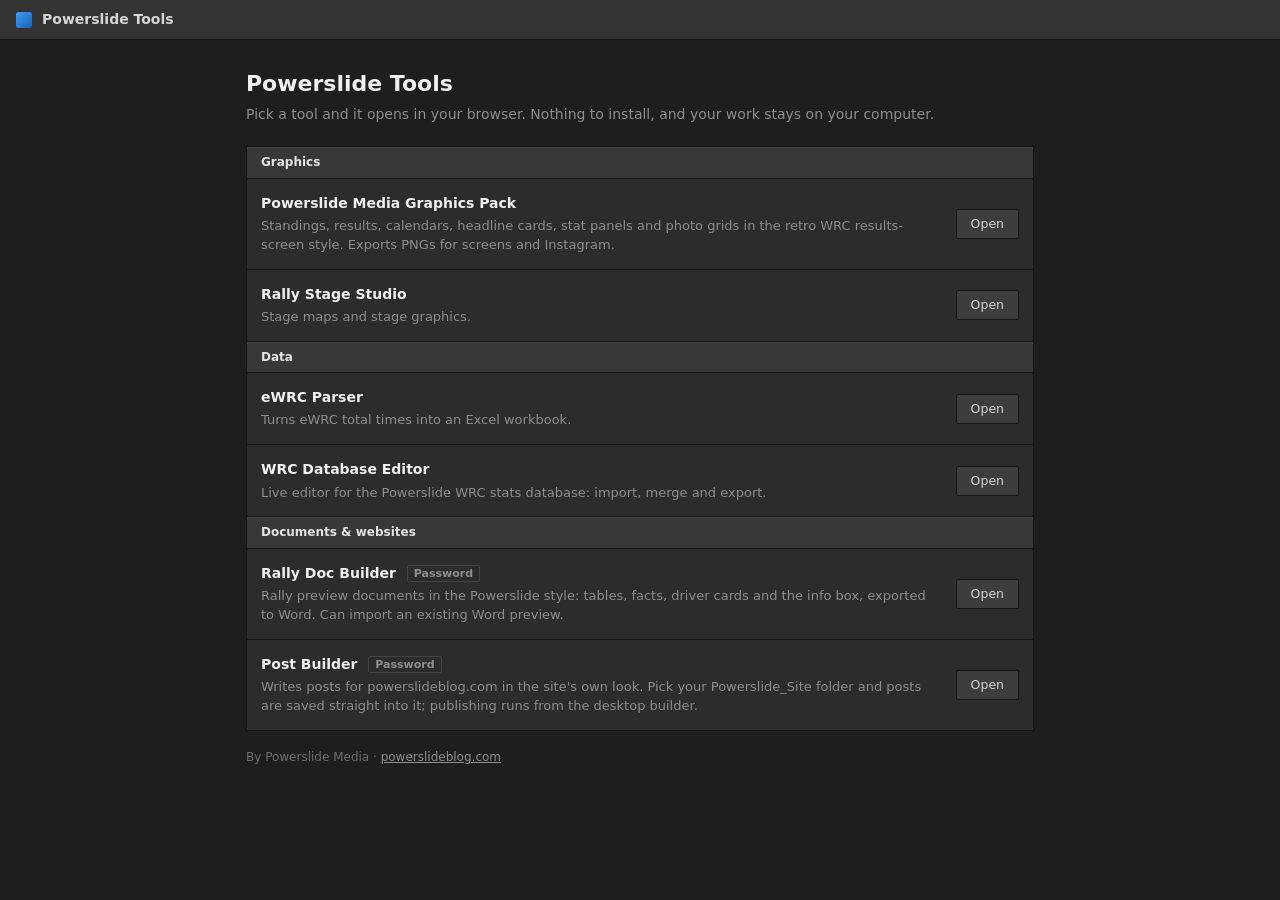
==== index.html @ 2fdb77f0 "Powerslide Tools" ====
<!doctype html>
<html lang="en">
<head>
<meta charset="utf-8">
<meta name="viewport" content="width=device-width, initial-scale=1">
<title>Powerslide Tools</title>
<meta name="description" content="Rally graphics and data tools from Powerslide Media. Pick one and it opens in your browser.">
<style>
  :root{--bg:#1e1e1e;--panel:#2c2c2c;--head:#383838;--line:#161616;--line2:#444;--text:#d6d6d6;--muted:#8e8e8e;--accent:#2f8be6}
  *{box-sizing:border-box}
  body{margin:0;background:var(--bg);color:var(--text);font:14px/1.45 "Segoe UI",system-ui,sans-serif}
  .top{display:flex;align-items:center;gap:10px;height:40px;padding:0 16px;background:#333;border-bottom:1px solid var(--line);font-weight:600}
  .top i{width:16px;height:16px;border-radius:2px;background:linear-gradient(135deg,#3c9cff,#1d5fae)}
  main{max-width:820px;margin:0 auto;padding:28px 16px 48px}
  h1{margin:0 0 4px;font-size:22px;color:#f0f0f0}
  .lead{margin:0 0 22px;color:var(--muted)}
  .list{background:var(--panel);border:1px solid var(--line)}
  .list h2{margin:0;padding:6px 14px;background:var(--head);border-top:1px solid var(--line2);border-bottom:1px solid var(--line);font-size:12px;font-weight:600;color:#e4e4e4}
  a.tool{display:grid;grid-template-columns:1fr auto;gap:4px 16px;align-items:center;padding:14px;border-bottom:1px solid var(--line);color:inherit;text-decoration:none}
  a.tool:last-child{border-bottom:none}
  a.tool:hover{background:#333}
  a.tool:hover .open{background:var(--accent);border-color:#1b5ea3;color:#fff}
  .name{font-weight:600;color:#f0f0f0}
  .desc{grid-column:1;color:var(--muted);font-size:13px}
  .lock{margin-left:6px;padding:1px 6px;border:1px solid var(--line2);border-radius:2px;font-size:11px;font-weight:600;color:var(--muted);vertical-align:1px}
  .open{grid-row:1/3;grid-column:2;padding:5px 14px;background:#3d3d3d;border:1px solid #151515;border-radius:2px;font-size:12.5px;white-space:nowrap}
  footer{margin-top:18px;font-size:12px;color:#6f6f6f}
  footer a{color:var(--muted)}
</style>
</head>
<body>
<div class="top"><i></i>Powerslide Tools</div>
<main>
  <h1>Powerslide Tools</h1>
  <p class="lead">Pick a tool and it opens in your browser. Nothing to install, and your work stays on your computer.</p>
  <div class="list">
    <h2>Graphics</h2>
    <a class="tool" href="tools/graphics-pack.html">
      <span class="name">Powerslide Media Graphics Pack</span>
      <span class="desc">Standings, results, calendars, headline cards, stat panels and photo grids in the retro WRC results-screen style. Exports PNGs for screens and Instagram.</span>
      <span class="open">Open</span>
    </a>
    <a class="tool" href="tools/rally-stage-studio.html">
      <span class="name">Rally Stage Studio</span>
      <span class="desc">Stage maps and stage graphics.</span>
      <span class="open">Open</span>
    </a>
    <h2>Data</h2>
    <a class="tool" href="tools/ewrc-parser.html">
      <span class="name">eWRC Parser</span>
      <span class="desc">Turns eWRC total times into an Excel workbook.</span>
      <span class="open">Open</span>
    </a>
    <a class="tool" href="tools/wrc-database-editor.html">
      <span class="name">WRC Database Editor</span>
      <span class="desc">Live editor for the Powerslide WRC stats database: import, merge and export.</span>
      <span class="open">Open</span>
    </a>
    <h2>Documents &amp; websites</h2>
    <a class="tool" href="tools/rally-doc/">
      <span class="name">Rally Doc Builder <span class="lock">Password</span></span>
      <span class="desc">Rally preview documents in the Powerslide style: tables, facts, driver cards and the info box, exported to Word. Can import an existing Word preview.</span>
      <span class="open">Open</span>
    </a>
    <a class="tool" href="tools/site-builder/">
      <span class="name">Post Builder <span class="lock">Password</span></span>
      <span class="desc">Writes posts for powerslideblog.com in the site's own look. Pick your Powerslide_Site folder and posts are saved straight into it; publishing runs from the desktop builder.</span>
      <span class="open">Open</span>
    </a>
  </div>
  <footer>By Powerslide Media · <a href="https://www.powerslideblog.com">powerslideblog.com</a></footer>
</main>
</body>
</html>
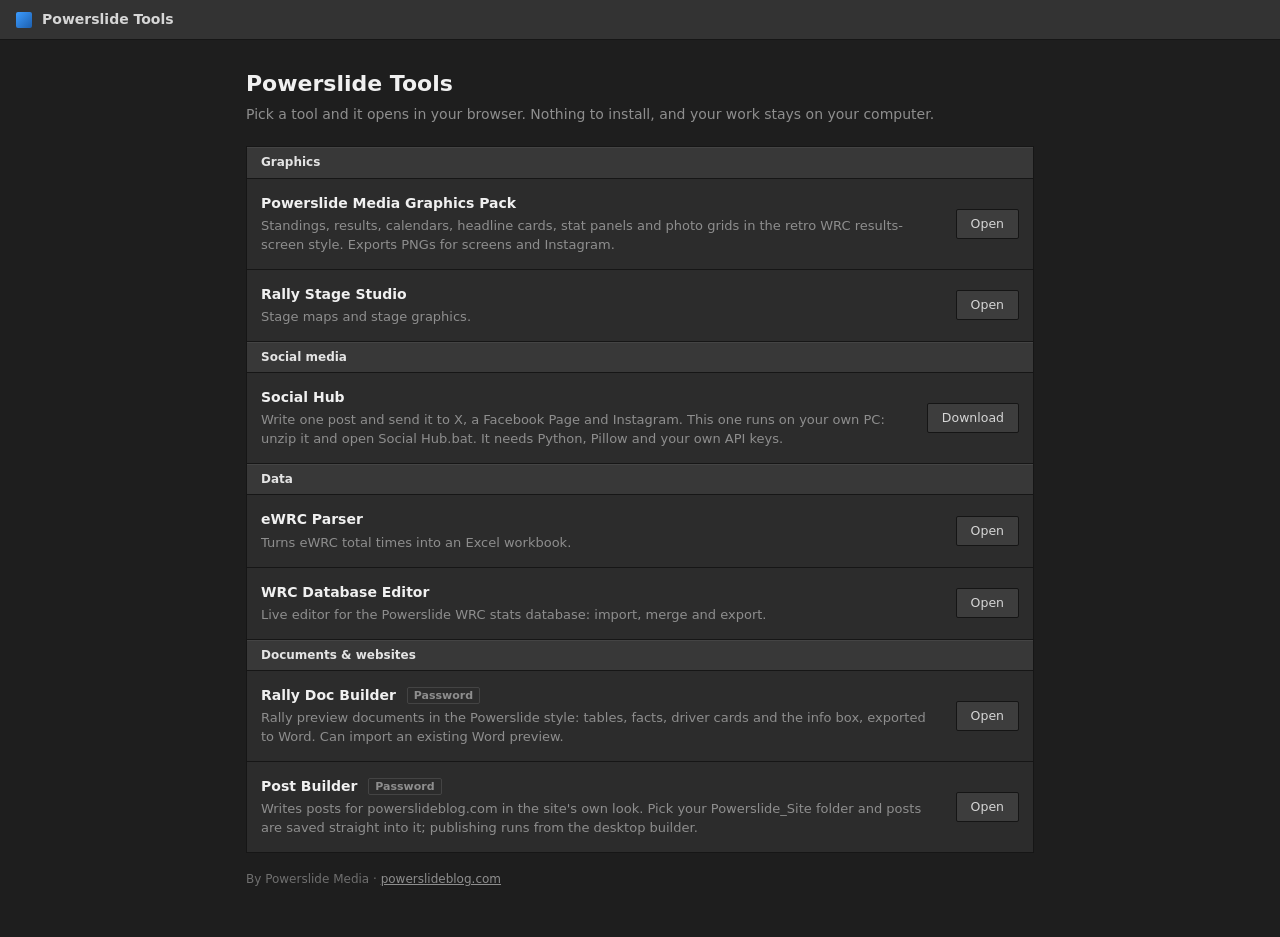
==== commit ddf19cca: "Add Social Hub download Co-Authored-By: Claude Opus 5.5 <noreply@anthropic.com>" ====
--- a/index.html
+++ b/index.html
@@ -45,6 +45,12 @@
       <span class="desc">Stage maps and stage graphics.</span>
       <span class="open">Open</span>
     </a>
+    <h2>Social media</h2>
+    <a class="tool" href="tools/social-hub.zip" download>
+      <span class="name">Social Hub</span>
+      <span class="desc">Write one post and send it to X, a Facebook Page and Instagram. This one runs on your own PC: unzip it and open Social Hub.bat. It needs Python, Pillow and your own API keys.</span>
+      <span class="open">Download</span>
+    </a>
     <h2>Data</h2>
     <a class="tool" href="tools/ewrc-parser.html">
       <span class="name">eWRC Parser</span>
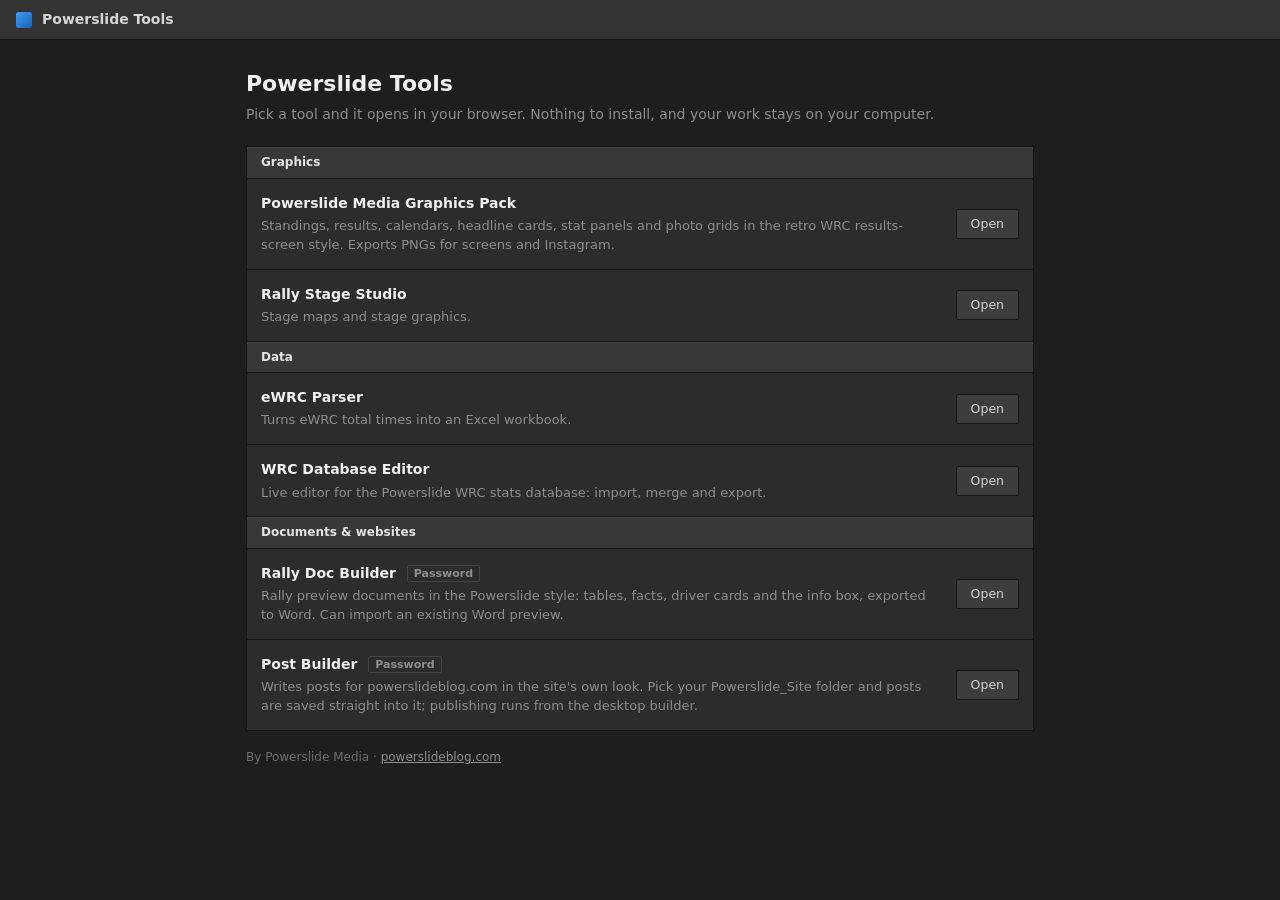
==== commit 608beb19: "Remove Social Hub download Co-Authored-By: Claude Opus 5.5 <noreply@anthropic.com>" ====
--- a/index.html
+++ b/index.html
@@ -45,12 +45,6 @@
       <span class="desc">Stage maps and stage graphics.</span>
       <span class="open">Open</span>
     </a>
-    <h2>Social media</h2>
-    <a class="tool" href="tools/social-hub.zip" download>
-      <span class="name">Social Hub</span>
-      <span class="desc">Write one post and send it to X, a Facebook Page and Instagram. This one runs on your own PC: unzip it and open Social Hub.bat. It needs Python, Pillow and your own API keys.</span>
-      <span class="open">Download</span>
-    </a>
     <h2>Data</h2>
     <a class="tool" href="tools/ewrc-parser.html">
       <span class="name">eWRC Parser</span>
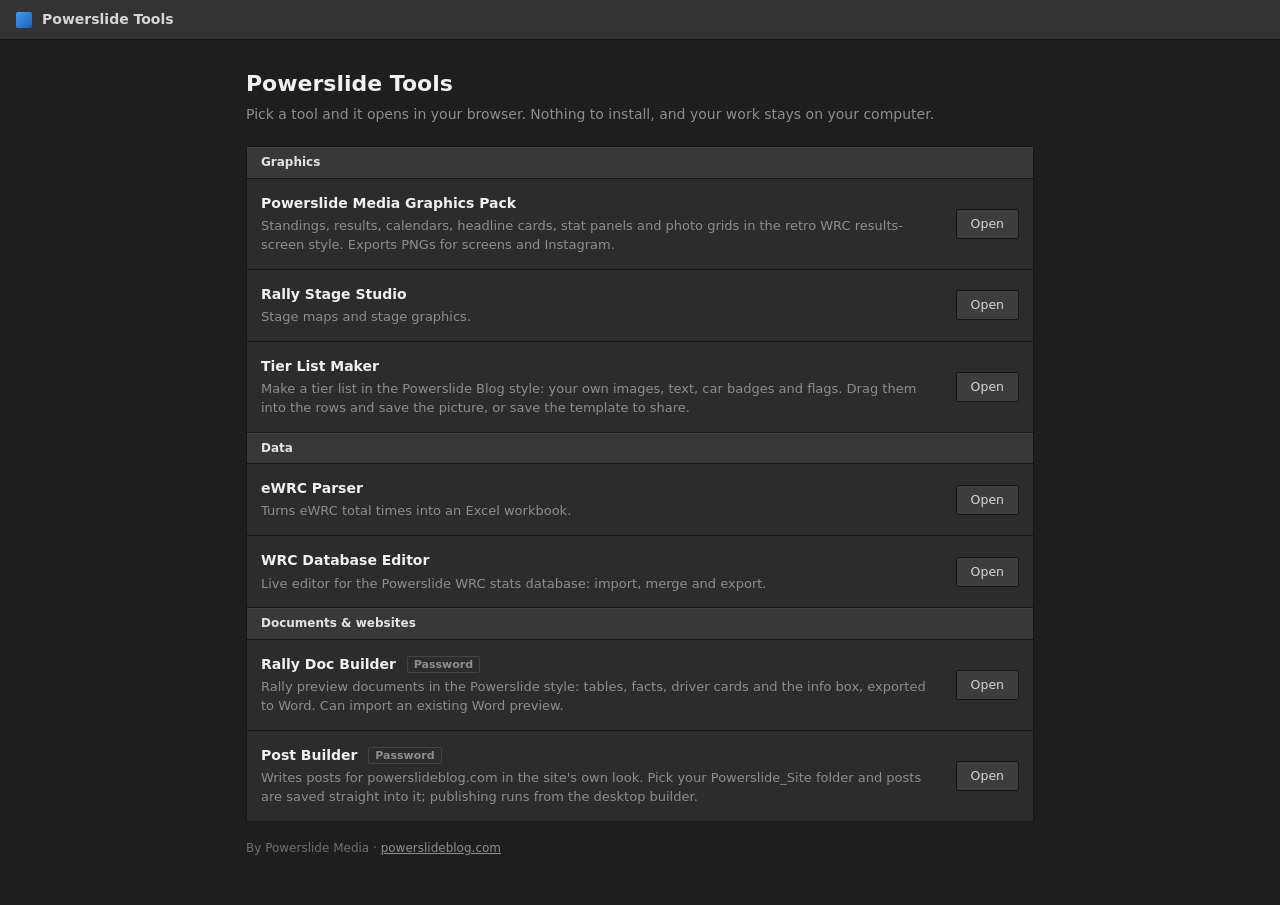
==== commit fa02d45f: "Tier List Maker: tier lists in the Powerslide Blog style Co-Authored-By: Claude Opus 5.5 <noreply@an" ====
--- a/index.html
+++ b/index.html
@@ -45,6 +45,11 @@
       <span class="desc">Stage maps and stage graphics.</span>
       <span class="open">Open</span>
     </a>
+    <a class="tool" href="tools/tier-list.html">
+      <span class="name">Tier List Maker</span>
+      <span class="desc">Make a tier list in the Powerslide Blog style: your own images, text, car badges and flags. Drag them into the rows and save the picture, or save the template to share.</span>
+      <span class="open">Open</span>
+    </a>
     <h2>Data</h2>
     <a class="tool" href="tools/ewrc-parser.html">
       <span class="name">eWRC Parser</span>
